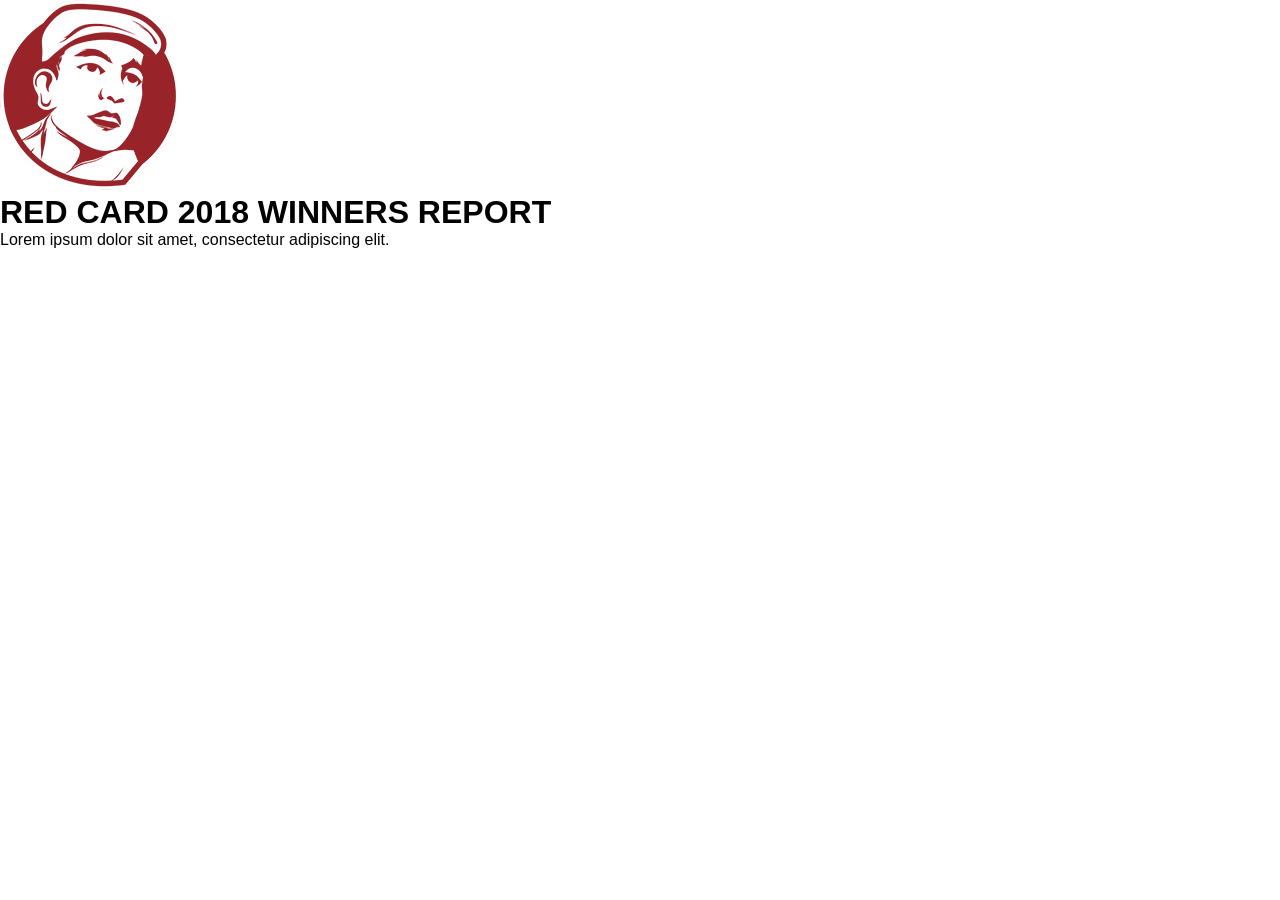
==== index2.html @ 0130d93f "Updated layout style and section design" ====
<!DOCTYPE html>
<html lang="en">

<head>

    <meta charset="UTF-8">

    <meta name="viewport"
          content="width=device-width, initial-scale=1.0">

    <title>Red Card Screen 2</title>

    <link rel="stylesheet" href="style2.css">

</head>

<body>
<div class="container">

    <header>
       <img src="logo.png" class="logo">

    <h1>

        RED CARD 2018 WINNERS REPORT

    </h1>

    <p>

        Lorem ipsum dolor sit amet, consectetur adipiscing elit.

    </p>

    </header>

    <section class="clubs">

    </section>

    <section class="clubs">

    </section>

    <section class="clubs">

    </section>

    <footer>

    </footer>

</div>


</body>

</html>
---- style2.css ----
*{
    margin:0;
    padding:0;
    box-sizing:border-box;
}

body{

    font-family:Arial, sans-serif;

    background:white;

}

.container{

    width:100%;

}
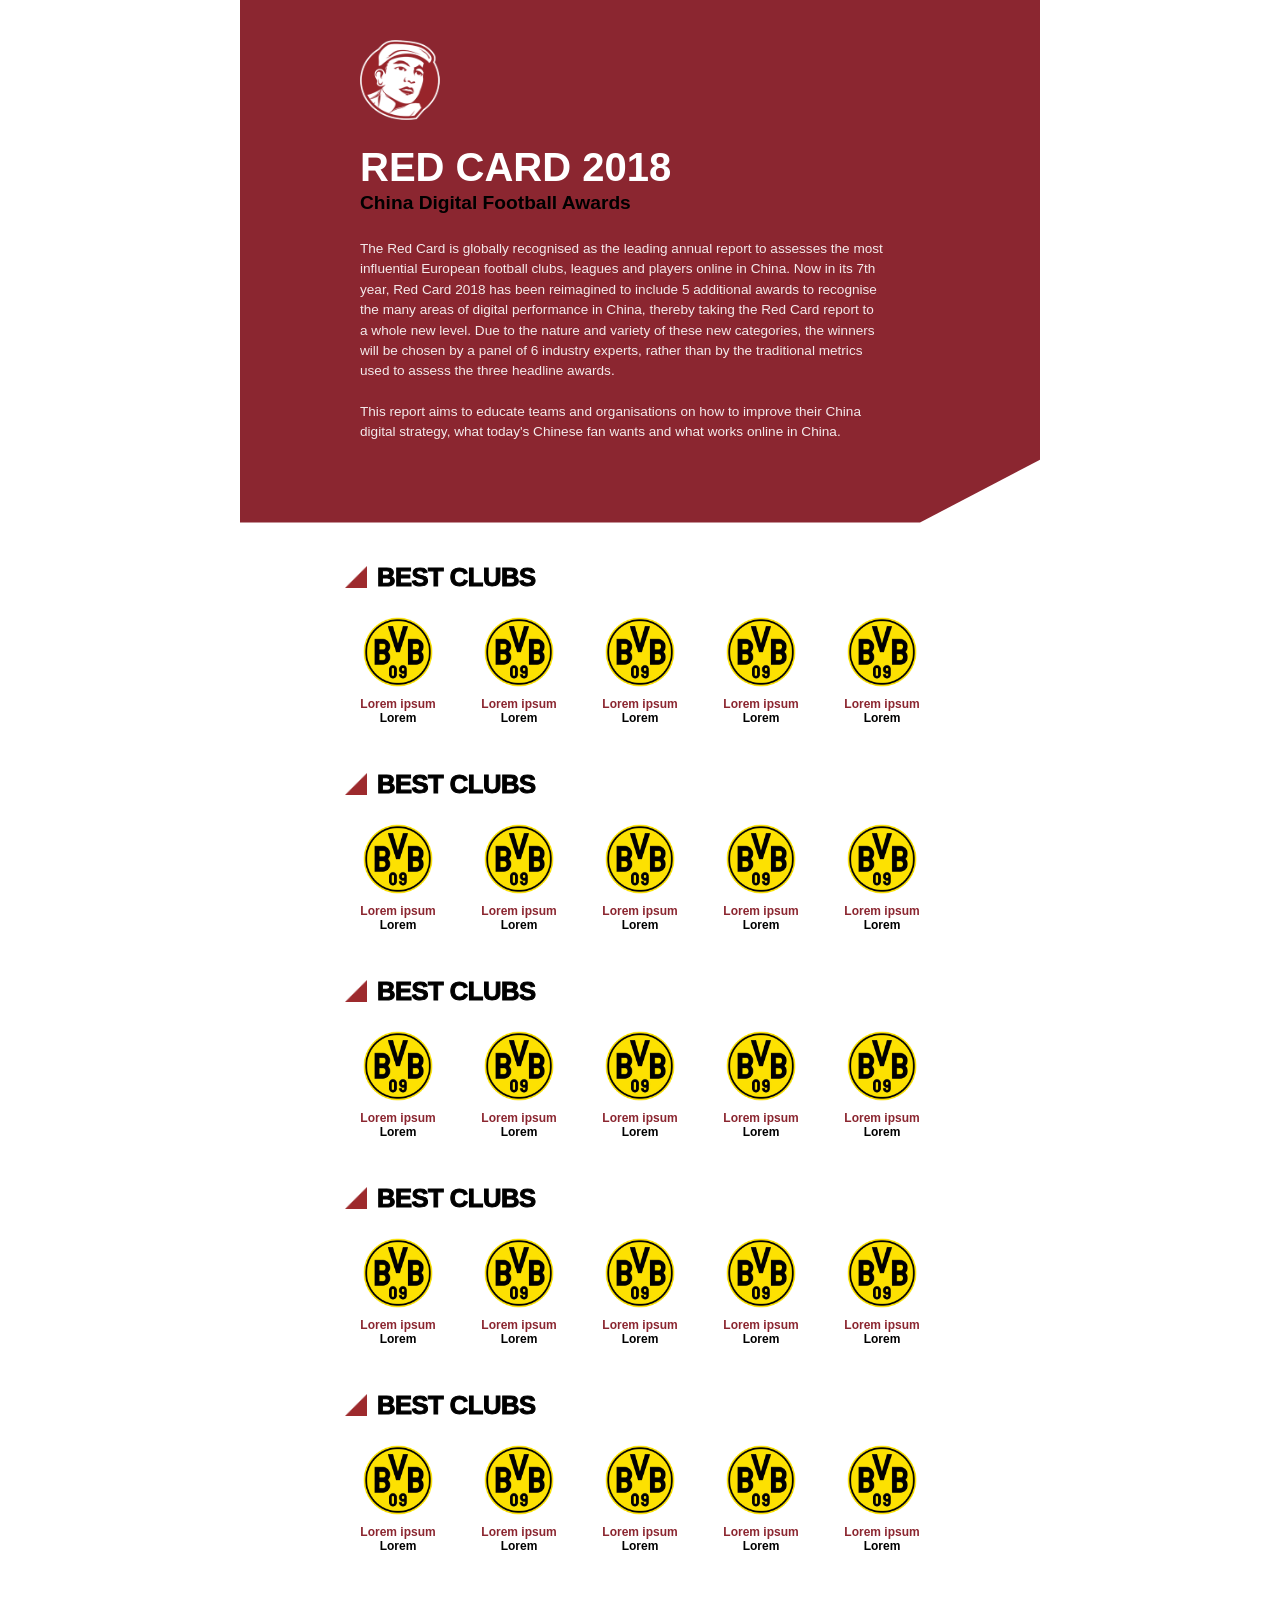
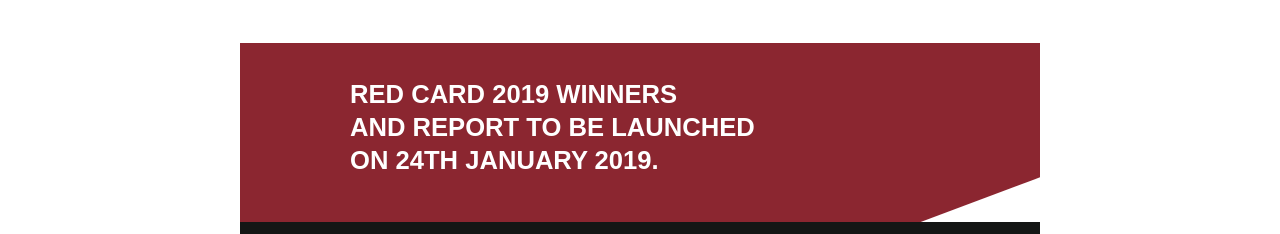
==== commit 6895ae13: "Refined styling and added final tweaks" ====
--- a/index2.html
+++ b/index2.html
@@ -1,58 +1,189 @@
 <!DOCTYPE html>
 <html lang="en">
-
 <head>
-
     <meta charset="UTF-8">
-
-    <meta name="viewport"
-          content="width=device-width, initial-scale=1.0">
-
-    <title>Red Card Screen 2</title>
-
+    <meta name="viewport" content="width=device-width, initial-scale=1.0">
+    <title>Red Card 2018 - China Digital Football Awards</title>
     <link rel="stylesheet" href="style2.css">
-
 </head>
-
 <body>
-<div class="container">
-
     <header>
-       <img src="logo.png" class="logo">
-
-    <h1>
-
-        RED CARD 2018 WINNERS REPORT
-
-    </h1>
-
-    <p>
-
-        Lorem ipsum dolor sit amet, consectetur adipiscing elit.
-
-    </p>
-
+        <img src="logo.png" alt="Red Card Profile" class="profile-logo">
+        <h1>RED CARD 2018</h1>
+        <h2>China Digital Football Awards</h2>
+        <p>The Red Card is globally recognised as the leading annual report to assesses the most<br>
+             influential European football clubs, leagues and players online in China. Now in its 7th<br>
+              year, Red Card 2018 has been reimagined to include 5 additional awards to recognise<br>
+               the many areas of digital performance in China, thereby taking the Red Card report to<br>
+                a whole new level. Due to the nature and variety of these new categories, the winners<br>
+                 will be chosen by a panel of 6 industry experts, rather than by the traditional metrics<br>
+                  used to assess the three headline awards.</p>
+        <p>This report aims to educate teams and organisations on how to improve their China<br>
+             digital strategy, what today's Chinese fan wants and what works online in China.</p>
     </header>
 
-    <section class="clubs">
+    <main>
+        <article class="award-row">
+            <h3><img src="icon_awards.png" alt="" class="heading-icon"> BEST CLUBS</h3>
+            <ul>
+                <li>
+                    <img src="1.png" alt="Club Logo">
+                    <strong>Lorem ipsum</strong>
+                    <span>Lorem</span>
+                </li>
+                <li>
+                    <img src="1.png" alt="Club Logo">
+                    <strong>Lorem ipsum</strong>
+                    <span>Lorem</span>
+                </li>
+                <li>
+                    <img src="1.png" alt="Club Logo">
+                    <strong>Lorem ipsum</strong>
+                    <span>Lorem</span>
+                </li>
+                <li>
+                    <img src="1.png" alt="Club Logo">
+                    <strong>Lorem ipsum</strong>
+                    <span>Lorem</span>
+                </li>
+                <li>
+                    <img src="1.png" alt="Club Logo">
+                    <strong>Lorem ipsum</strong>
+                    <span>Lorem</span>
+                </li>
+            </ul>
+        </article>
 
-    </section>
+        <article class="award-row">
+            <h3><img src="icon_awards.png" alt="" class="heading-icon"> BEST CLUBS</h3>
+            <ul>
+                <li>
+                    <img src="1.png" alt="Club Logo">
+                    <strong>Lorem ipsum</strong>
+                    <span>Lorem</span>
+                </li>
+                <li>
+                    <img src="1.png" alt="Club Logo">
+                    <strong>Lorem ipsum</strong>
+                    <span>Lorem</span>
+                </li>
+                <li>
+                    <img src="1.png" alt="Club Logo">
+                    <strong>Lorem ipsum</strong>
+                    <span>Lorem</span>
+                </li>
+                <li>
+                    <img src="1.png" alt="Club Logo">
+                    <strong>Lorem ipsum</strong>
+                    <span>Lorem</span>
+                </li>
+                <li>
+                    <img src="1.png" alt="Club Logo">
+                    <strong>Lorem ipsum</strong>
+                    <span>Lorem</span>
+                </li>
+            </ul>
+        </article>
 
-    <section class="clubs">
+        <article class="award-row">
+            <h3><img src="icon_awards.png" alt="" class="heading-icon"> BEST CLUBS</h3>
+            <ul>
+                <li>
+                    <img src="1.png" alt="Club Logo">
+                    <strong>Lorem ipsum</strong>
+                    <span>Lorem</span>
+                </li>
+                <li>
+                    <img src="1.png" alt="Club Logo">
+                    <strong>Lorem ipsum</strong>
+                    <span>Lorem</span>
+                </li>
+                <li>
+                    <img src="1.png" alt="Club Logo">
+                    <strong>Lorem ipsum</strong>
+                    <span>Lorem</span>
+                </li>
+                <li>
+                    <img src="1.png" alt="Club Logo">
+                    <strong>Lorem ipsum</strong>
+                    <span>Lorem</span>
+                </li>
+                <li>
+                    <img src="1.png" alt="Club Logo">
+                    <strong>Lorem ipsum</strong>
+                    <span>Lorem</span>
+                </li>
+            </ul>
+        </article>
 
-    </section>
+        <article class="award-row">
+            <h3><img src="icon_awards.png" alt="" class="heading-icon"> BEST CLUBS</h3>
+            <ul>
+                <li>
+                    <img src="1.png" alt="Club Logo">
+                    <strong>Lorem ipsum</strong>
+                    <span>Lorem</span>
+                </li>
+                <li>
+                    <img src="1.png" alt="Club Logo">
+                    <strong>Lorem ipsum</strong>
+                    <span>Lorem</span>
+                </li>
+                <li>
+                    <img src="1.png" alt="Club Logo">
+                    <strong>Lorem ipsum</strong>
+                    <span>Lorem</span>
+                </li>
+                <li>
+                    <img src="1.png" alt="Club Logo">
+                    <strong>Lorem ipsum</strong>
+                    <span>Lorem</span>
+                </li>
+                <li>
+                    <img src="1.png" alt="Club Logo">
+                    <strong>Lorem ipsum</strong>
+                    <span>Lorem</span>
+                </li>
+            </ul>
+        </article>
 
-    <section class="clubs">
-
-    </section>
+        <article class="award-row">
+            <h3><img src="icon_awards.png" alt="" class="heading-icon"> BEST CLUBS</h3>
+            <ul>
+                <li>
+                    <img src="1.png" alt="Club Logo">
+                    <strong>Lorem ipsum</strong>
+                    <span>Lorem</span>
+                </li>
+                <li>
+                    <img src="1.png" alt="Club Logo">
+                    <strong>Lorem ipsum</strong>
+                    <span>Lorem</span>
+                </li>
+                <li>
+                    <img src="1.png" alt="Club Logo">
+                    <strong>Lorem ipsum</strong>
+                    <span>Lorem</span>
+                </li>
+                <li>
+                    <img src="1.png" alt="Club Logo">
+                    <strong>Lorem ipsum</strong>
+                    <span>Lorem</span>
+                </li>
+                <li>
+                    <img src="1.png" alt="Club Logo">
+                    <strong>Lorem ipsum</strong>
+                    <span>Lorem</span>
+                </li>
+            </ul>
+        </article>
+    </main>
 
     <footer>
-
+        <h4>RED CARD 2019 WINNERS<br>
+             AND REPORT TO BE LAUNCHED<br>
+              ON 24TH JANUARY 2019.</h4>
     </footer>
-
-</div>
-
-
+<div class="footer-black-line"></div>
 </body>
-
 </html>
--- a/style2.css
+++ b/style2.css
@@ -1,19 +1,127 @@
-*{
-    margin:0;
-    padding:0;
-    box-sizing:border-box;
+
+* {
+    margin: 0;
+    padding: 0;
+    box-sizing: border-box;
 }
-
-body{
-
-    font-family:Arial, sans-serif;
-
-    background:white;
-
+body {
+    font-family: 'Arial', sans-serif;
+    background-color: #ffffff;
+    color: #000000;
+    display: flex;
+    flex-direction: column;
+    align-items: center;
 }
-
-.container{
-
-    width:100%;
-
+header {
+    background-color: #8B2630; /* Crimson shade matching the image */
+    color: #ffffff;
+    width: 100%;
+    max-width: 800px;
+    padding: 40px 50px 60px 50px;
+    text-align: left;
+    /* Creates the diagonal cutoff at the bottom right */
+    clip-path: polygon(0 0, 100% 0, 100% 88%, 85% 100%, 0 100%);
+}
+.profile-logo {
+    width: 80px;
+    height: 80px;
+    margin-bottom: 25px;
+    display: block;
+    margin-left: 70px;
+}
+header h1 {
+    font-size: 2.5rem;
+    font-weight: 900;
+    margin-bottom: 2px;
+    margin-left: 70px;
+}
+header h2 {
+    font-size: 1.2rem;
+    font-weight: 700;
+    margin-bottom: 25px;
+    margin-left: 70px;
+    color: #000000;
+    font-weight: 900;
+}
+header p {
+    font-size: 0.85rem;
+    line-height: 1.5;
+    margin-bottom: 20px;
+    opacity: 0.9;
+    max-width: 700px;
+    margin-left: 70px;
+}
+main {
+    width: 100%;
+    max-width: 650px;
+    padding: 40px 30px;
+}
+.award-row {
+    margin-bottom: 45px;
+}
+.award-row h3 {
+    font-size: 1.6rem;
+    font-weight: 900;
+    display: flex;
+    letter-spacing: -0.5px;
+    align-items: center;
+    margin-bottom: 25px;
+    -webkit-text-stroke: 1px black;
+}
+.heading-icon {
+    height: 22px;
+    margin-right: 10px;
+    vertical-align: middle;
+}
+.award-row ul {
+    list-style: none;
+    display: grid;
+    grid-template-columns: repeat(5, 1fr);
+    gap: 15px;
+    text-align: center;
+}
+.award-row li {
+    display: flex;
+    flex-direction: column;
+    align-items: center;
+}
+.award-row li img {
+    width: 70px;
+    height: 70px;
+    object-fit: contain;
+    margin-bottom: 10px;
+}
+.award-row li strong {
+    font-size: 0.75rem;
+    color: #8B2630;
+    font-weight: 800;
+    display: block;
+}
+.award-row li span {
+    font-size: 0.75rem;
+    font-weight: 800;
+    color: #000000;
+}
+footer {
+    background-color: #8B2630;
+    color: #ffffff;
+    width: 100%;
+    max-width: 800px;
+    padding: 35px 50px 45px 50px;
+    margin-top: 5px;
+    /* Pure single diagonal cut on crimson background */
+    clip-path: polygon(0 0, 100% 0, 100% 75%, 85% 100%, 0 100%);
+}
+footer h4 {
+    font-size: 1.6rem;
+    font-weight: 800;
+    line-height: 1.3;
+    max-width: 600px;
+    margin-left: 60px;
+}
+.footer-black-line {
+    width: 100%;
+    max-width: 800px;
+    height: 12px;
+    background-color: #141615;
 }
